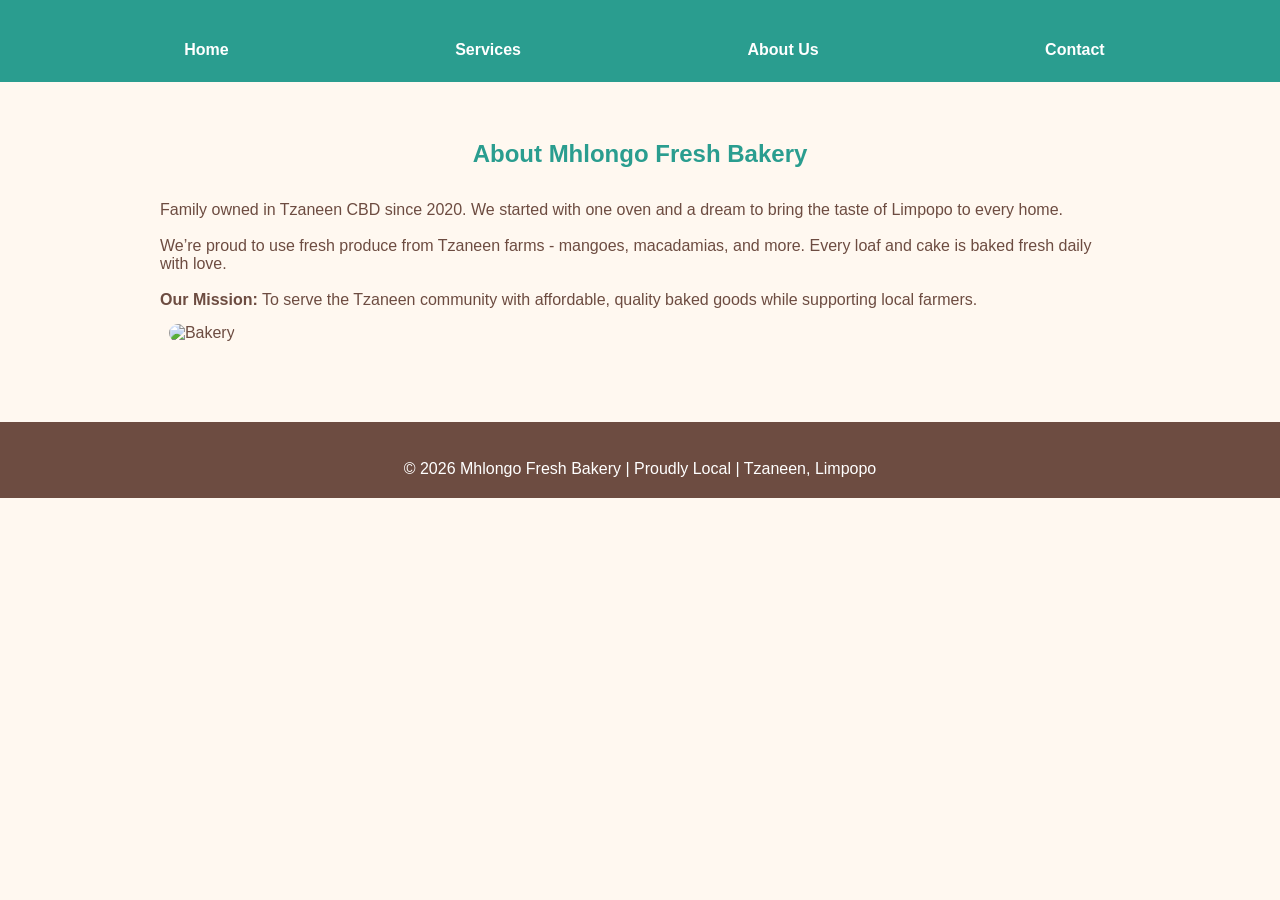
==== about.html @ 0b1798b0 "Add files via upload" ====
<!DOCTYPE html>
<html lang="en">
<head>
<meta charset="UTF-8">
<meta name="viewport" content="width=device-width, initial-scale=1.0">
<title>About Us | Mhlongo Fresh Bakery</title>
<link rel="stylesheet" href="style.css">
</head>
<body>

<header>
  <nav>
    <a href="index.html">Home</a>
    <a href="services.html">Services</a>
    <a href="about.html">About Us</a>
    <a href="contact.html">Contact</a>
  </nav>
</header>

<section>
  <h2>About Mhlongo Fresh Bakery</h2>
  <p>Family owned in Tzaneen CBD since 2020. We started with one oven and a dream to bring the taste of Limpopo to every home.</p>
  <p>We’re proud to use fresh produce from Tzaneen farms - mangoes, macadamias, and more. Every loaf and cake is baked fresh daily with love.</p>
  <p><b>Our Mission:</b> To serve the Tzaneen community with affordable, quality baked goods while supporting local farmers.</p>
  <img src="https://images.unsplash.com/photo-1509440159596-0249088772ff?q=80&w=800" alt="Bakery" style="width:100%; border-radius:10px; margin-top:15px;">
</section>

<footer>
  <p>© 2026 Mhlongo Fresh Bakery | Proudly Local | Tzaneen, Limpopo</p>
</footer>
</body>
</html>
---- style.css ----
:root{ --mango: #F4A261; --green: #2A9D8F; --cream: #FFF8F0; --brown: #6D4C41; } *{box-sizing:border-box; margin:0; padding:0; font-family: Arial, sans-serif;} body{background: var(--cream); color: var(--brown);} header{background: var(--green); color:white; padding:15px; position:sticky; top:0;} nav{display:flex; justify-content:space-around; flex-wrap:wrap;} nav a{color:white; text-decoration:none; padding:8px; font-weight:bold;} .hero{background: url('https://images.unsplash.com/photo-1509440159596-0249088772ff?q=80&w=1200') center/cover; color:white; text-align:center; padding:80px 20px;} .hero h1{font-size:2.2rem; text-shadow:2px 2px 4px #000;} .btn{background:var(--mango); color:white; padding:12px 20px; border:none; border-radius:8px; text-decoration:none; display:inline-block; margin-top:10px; font-weight:bold;} section{padding:40px 20px; max-width:1000px; margin:auto;} h2{color:var(--green); margin-bottom:15px; text-align:center;} .menu-grid{display:grid; grid-template-columns: repeat(auto-fit, minmax(220px, 1fr)); gap:15px;} .card{background:white; border-radius:10px; padding:15px; box-shadow:0 2px 5px rgba(0,0,0,0.1);} .card img{width:100%; border-radius:8px;} form{display:flex; flex-direction:column; gap:10px; background:white; padding:20px; border-radius:10px; margin-top:15px;} input, textarea, select{padding:10px; border:1px solid #ccc; border-radius:6px; width:100%;} footer{background:var(--brown); color:white; text-align:center; padding:20px; margin-top:40px;} .whatsapp{position:fixed; bottom:20px; right:20px; background:#25D366; color:white; padding:12px 16px; border-radius:50px; text-decoration:none; font-weight:bold;}
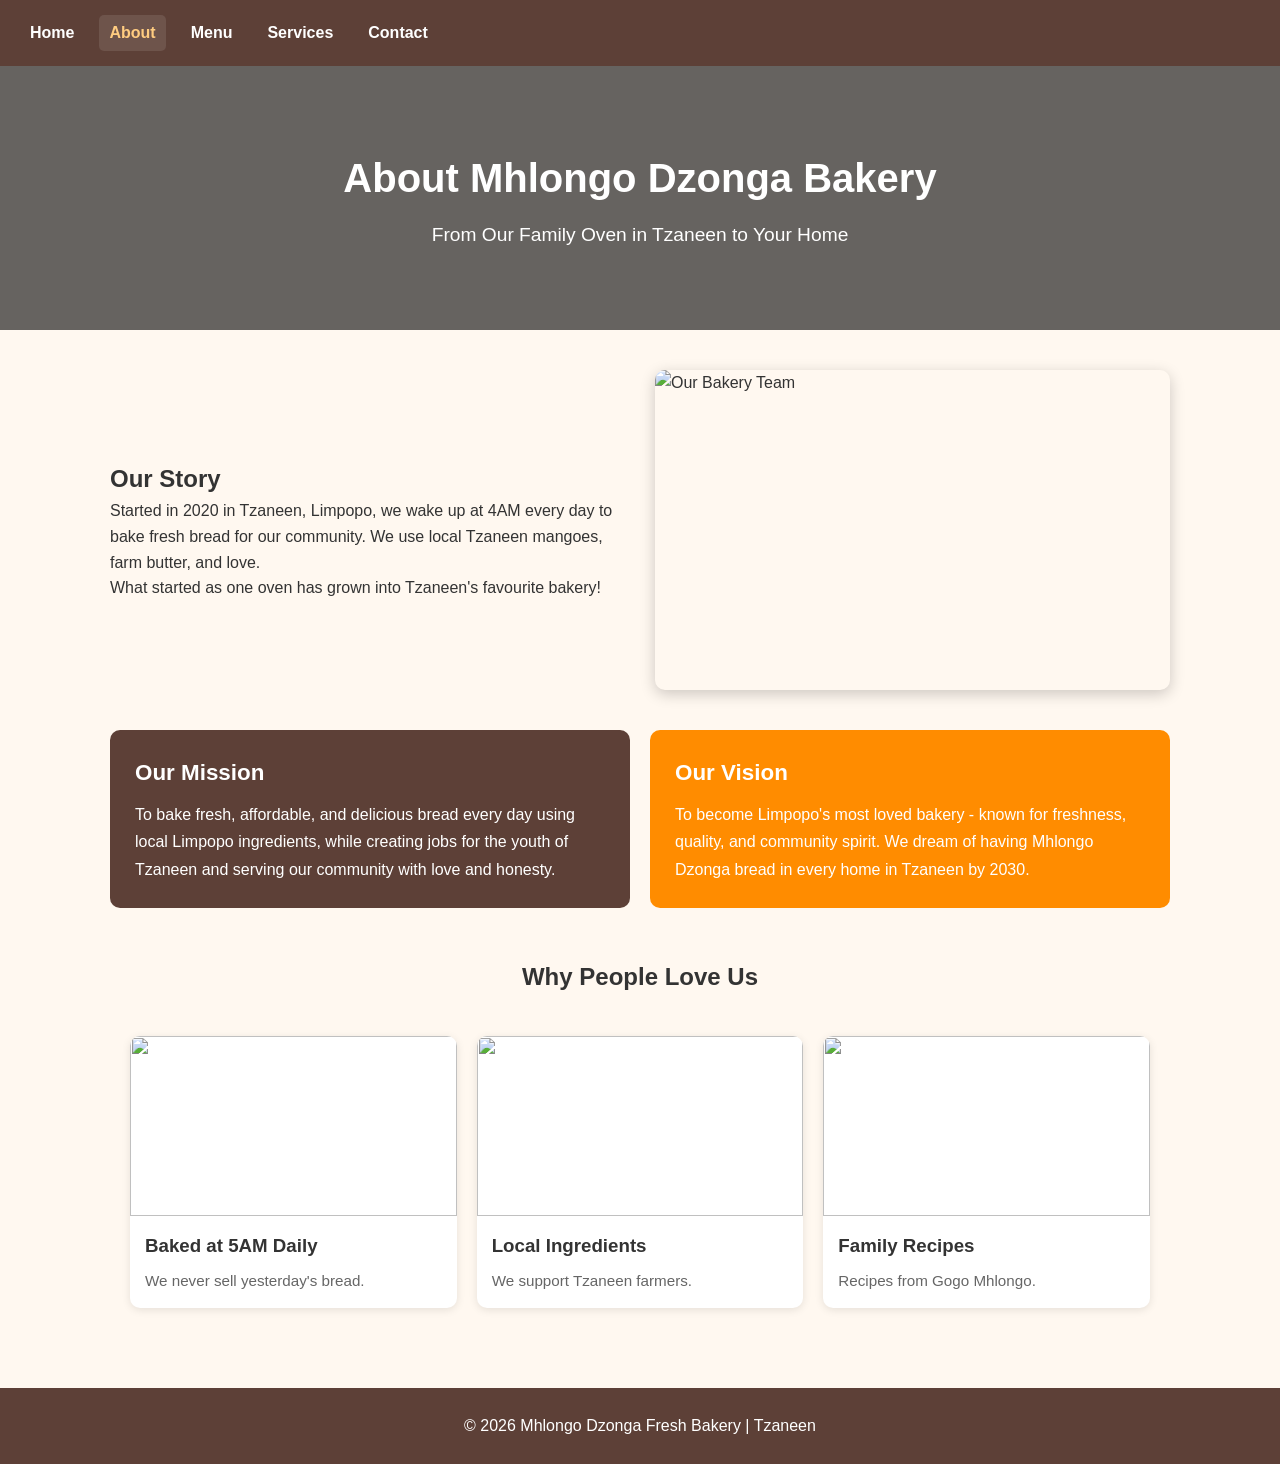
==== commit 657685c1: "Add files via upload" ====
--- a/about.html
+++ b/about.html
@@ -1,32 +1,121 @@
-<!DOCTYPE html>
-<html lang="en">
-<head>
-<meta charset="UTF-8">
-<meta name="viewport" content="width=device-width, initial-scale=1.0">
-<title>About Us | Mhlongo Fresh Bakery</title>
-<link rel="stylesheet" href="style.css">
-</head>
-<body>
+<!DOCTYPE html> 
+<html lang="en"> 
+<head> 
+<meta charset="UTF-8"> 
+<meta name="viewport" content="width=device-width, initial-scale=1.0"> 
+<title>About Us - Mhlongo Dzonga Bakery</title> 
+<link rel="stylesheet" href="style.css"> 
+</head> 
+<body> 
+<header> 
+<nav> 
+<a href="index.html">Home</a> 
 
-<header>
-  <nav>
-    <a href="index.html">Home</a>
-    <a href="services.html">Services</a>
-    <a href="about.html">About Us</a>
-    <a href="contact.html">Contact</a>
-  </nav>
-</header>
+<a href="about.html" class="active">About</a> 
 
-<section>
-  <h2>About Mhlongo Fresh Bakery</h2>
-  <p>Family owned in Tzaneen CBD since 2020. We started with one oven and a dream to bring the taste of Limpopo to every home.</p>
-  <p>We’re proud to use fresh produce from Tzaneen farms - mangoes, macadamias, and more. Every loaf and cake is baked fresh daily with love.</p>
-  <p><b>Our Mission:</b> To serve the Tzaneen community with affordable, quality baked goods while supporting local farmers.</p>
-  <img src="https://images.unsplash.com/photo-1509440159596-0249088772ff?q=80&w=800" alt="Bakery" style="width:100%; border-radius:10px; margin-top:15px;">
-</section>
+<a href="menu.html">Menu</a> 
 
-<footer>
-  <p>© 2026 Mhlongo Fresh Bakery | Proudly Local | Tzaneen, Limpopo</p>
-</footer>
-</body>
-</html>+<a href="services.html">Services</a> 
+
+<a href="contact.html">Contact</a> 
+
+</nav> 
+
+</header> 
+
+ 
+
+<div class="hero about-hero"> 
+
+<h1>About Mhlongo Dzonga Bakery</h1> 
+
+<p>From Our Family Oven in Tzaneen to Your Home</p> 
+
+</div> 
+
+ 
+
+<section> 
+
+<div class="about-grid"> 
+
+<div> 
+
+<h2>Our Story</h2> 
+
+<p>Started in 2020 in Tzaneen, Limpopo, we wake up at 4AM every day to bake fresh bread for our community. We use local Tzaneen mangoes, farm butter, and love.</p> 
+
+<p>What started as one oven has grown into Tzaneen's favourite bakery!</p> 
+
+</div> 
+
+<div class="about-img"> 
+
+<img src="images/about.jpg" alt="Our Bakery Team"> 
+
+</div> 
+
+</div> 
+
+ 
+
+<!-- VISION & MISSION - NEW --> 
+
+<div class="vision-mission"> 
+
+ 
+
+<div class="vm-card mission"> 
+
+<h2> Our Mission</h2> 
+
+<p>To bake fresh, affordable, and delicious bread every day using local Limpopo ingredients, while creating jobs for the youth of Tzaneen and serving our community with love and honesty.</p> 
+
+</div> 
+
+ 
+
+<div class="vm-card vision"> 
+
+<h2> Our Vision</h2> 
+
+<p>To become Limpopo's most loved bakery - known for freshness, quality, and community spirit. We dream of having Mhlongo Dzonga bread in every home in Tzaneen by 2030.</p> 
+
+</div> 
+
+ 
+
+</div> 
+
+ 
+
+<h2 style="margin-top:50px;text-align:center">Why People Love Us</h2> 
+
+<div class="menu-grid" style="margin-top:20px"> 
+
+<div class="card"> 
+
+<img src="images/bread.jpg" style="width:100%;height:180px;object-fit:cover;display:block"> 
+
+<div class="card-content"><h3> Baked at 5AM Daily</h3><p>We never sell yesterday's bread.</p></div> 
+
+</div> 
+
+<div class="card"> 
+
+<img src="images/biscuits.jpg" style="width:100%;height:180px;object-fit:cover;display:block"> 
+
+<div class="card-content"><h3>Local Ingredients</h3><p>We support Tzaneen farmers.</p></div> 
+
+</div> 
+
+<div class="card"> 
+
+<img src="images/mango.jpg" style="width:100%;height:180px;object-fit:cover;display:block"> 
+<div class="card-content"><h3> Family Recipes</h3><p>Recipes from Gogo Mhlongo.</p></div> 
+</div> 
+</div> 
+</section> 
+<footer><p>&copy; 2026 Mhlongo Dzonga Fresh Bakery | Tzaneen</p></footer> 
+</body> 
+</html> 
--- a/style.css
+++ b/style.css
@@ -1 +1,199 @@
-:root{ --mango: #F4A261; --green: #2A9D8F; --cream: #FFF8F0; --brown: #6D4C41; } *{box-sizing:border-box; margin:0; padding:0; font-family: Arial, sans-serif;} body{background: var(--cream); color: var(--brown);} header{background: var(--green); color:white; padding:15px; position:sticky; top:0;} nav{display:flex; justify-content:space-around; flex-wrap:wrap;} nav a{color:white; text-decoration:none; padding:8px; font-weight:bold;} .hero{background: url('https://images.unsplash.com/photo-1509440159596-0249088772ff?q=80&w=1200') center/cover; color:white; text-align:center; padding:80px 20px;} .hero h1{font-size:2.2rem; text-shadow:2px 2px 4px #000;} .btn{background:var(--mango); color:white; padding:12px 20px; border:none; border-radius:8px; text-decoration:none; display:inline-block; margin-top:10px; font-weight:bold;} section{padding:40px 20px; max-width:1000px; margin:auto;} h2{color:var(--green); margin-bottom:15px; text-align:center;} .menu-grid{display:grid; grid-template-columns: repeat(auto-fit, minmax(220px, 1fr)); gap:15px;} .card{background:white; border-radius:10px; padding:15px; box-shadow:0 2px 5px rgba(0,0,0,0.1);} .card img{width:100%; border-radius:8px;} form{display:flex; flex-direction:column; gap:10px; background:white; padding:20px; border-radius:10px; margin-top:15px;} input, textarea, select{padding:10px; border:1px solid #ccc; border-radius:6px; width:100%;} footer{background:var(--brown); color:white; text-align:center; padding:20px; margin-top:40px;} .whatsapp{position:fixed; bottom:20px; right:20px; background:#25D366; color:white; padding:12px 16px; border-radius:50px; text-decoration:none; font-weight:bold;}+*{margin:0;padding:0;box-sizing:border-box} 
+
+body{font-family:Arial, sans-serif;background:#fff8f0;color:#333;line-height:1.6} 
+
+header{background:#5d4037;padding:15px 20px;position:sticky;top:0;z-index:100} 
+
+nav{display:flex;gap:15px;flex-wrap:wrap} 
+
+nav a{color:white;text-decoration:none;font-weight:bold;padding:5px 10px;border-radius:5px} 
+
+nav a.active{color:#ffcc80;background:rgba(255,255,255,0.1)} 
+
+nav a:hover{color:#ffcc80} 
+
+ 
+
+.hero{background:#8d6e63;color:white;text-align:center;padding:60px 20px} 
+
+.hero h1{font-size:2.5em;margin-bottom:10px} 
+
+.hero p{font-size:1.2em} 
+
+.btn{background:#ff9800;color:white;padding:12px 25px;text-decoration:none;border-radius:5px;display:inline-block;margin-top:15px;font-weight:bold} 
+
+.btn:hover{background:#e68900} 
+
+ 
+
+section{padding:20px;max-width:1100px;margin:auto} 
+
+ 
+
+.menu-grid{display:grid;grid-template-columns:repeat(3,1fr);gap:20px;margin-top:20px} 
+
+.card{background:white;border-radius:10px;overflow:hidden;box-shadow:0 2px 8px rgba(0,0,0,0.1);transition:0.3s} 
+
+.card:hover{transform:translateY(-5px);box-shadow:0 5px 15px rgba(0,0,0,0.2)} 
+
+.card img{display:block;width:100%} 
+
+.card-content{padding:15px} 
+
+.card-content h3{margin-bottom:8px} 
+
+.card-content p{color:#666;font-size:0.95em} 
+
+.badge{color:white;padding:5px 12px;border-radius:20px;font-size:0.75em;display:inline-block;margin-bottom:10px;font-weight:bold} 
+
+ 
+
+.btn-cart{background:#5d4037;color:white;border:none;padding:10px 20px;border-radius:5px;width:100%;margin-top:12px;cursor:pointer;font-weight:bold;font-size:0.95em} 
+
+.btn-cart:hover{background:#ff8c00} 
+
+ 
+
+footer{background:#5d4037;color:white;text-align:center;padding:25px;margin-top:40px} 
+
+ 
+
+/* ABOUT PAGE */ 
+
+.about-hero{background: linear-gradient(rgba(0,0,0,0.6), rgba(0,0,0,0.6)), url('images/bg.jpg');background-size:cover;background-position:center;padding:80px 20px} 
+
+.about-grid{display:grid;grid-template-columns:1fr 1fr;gap:30px;align-items:center;margin-top:20px} 
+
+.about-img img{width:100%;border-radius:10px;box-shadow:0 4px 15px rgba(0,0,0,0.2);height:320px;object-fit:cover;display:block} 
+
+ 
+
+/* VISION MISSION */ 
+
+.vision-mission{display:grid;grid-template-columns:1fr 1fr;gap:20px;margin-top:40px} 
+
+.vm-card{padding:25px;border-radius:10px;color:white} 
+
+.vm-card.mission{background:#5d4037} 
+
+.vm-card.vision{background:#ff8c00} 
+
+.vm-card h2{margin-bottom:10px;font-size:1.4em} 
+
+.vm-card p{line-height:1.7} 
+
+ 
+
+/* CONTACT / SERVICES */ 
+
+.form-group{margin-bottom:15px} 
+
+.form-group input,.form-group textarea{width:100%;padding:12px;border:1px solid #ddd;border-radius:5px;font-family:Arial} 
+
+ 
+
+/* MOBILE */ 
+
+@media(max-width:768px){ 
+
+.menu-grid{grid-template-columns:1fr} 
+
+.about-grid{grid-template-columns:1fr} 
+
+.vision-mission{grid-template-columns:1fr} 
+
+.hero h1{font-size:1.8em} 
+
+nav{gap:8px} 
+
+} 
+
+/* RESPONSIVE - Required for marks */ 
+
+.menu-grid { 
+
+  display: grid; 
+
+  grid-template-columns: repeat(3, 1fr); 
+
+  gap: 20px; 
+
+  padding: 20px; 
+
+} 
+
+.card img { 
+
+  width: 100%; 
+
+  max-width: 100%; 
+
+  height: 220px; 
+
+  object-fit: cover; 
+
+} 
+
+.btn-cart, .btn { 
+
+  transition: 0.3s; 
+
+} 
+
+.btn-cart:hover, .btn:hover { 
+
+  background:#333; 
+
+  transform: scale(1.05); 
+
+} 
+
+.btn-cart:active { 
+
+  transform: scale(0.95); 
+
+} 
+
+ 
+
+/* Tablet: 2 columns */ 
+
+@media (max-width: 900px) { 
+
+  .menu-grid { 
+
+    grid-template-columns: repeat(2, 1fr); 
+
+  } 
+
+} 
+
+ 
+
+/* Mobile: 1 column */ 
+
+@media (max-width: 600px) { 
+
+  .menu-grid { 
+
+    grid-template-columns: 1fr; 
+
+  } 
+
+  nav { 
+
+    display: flex; 
+
+    flex-direction: column; 
+
+    gap: 10px; 
+
+  } 
+
+  .hero h1 { 
+
+    font-size: 1.5rem; 
+
+  } 
+
+} 
